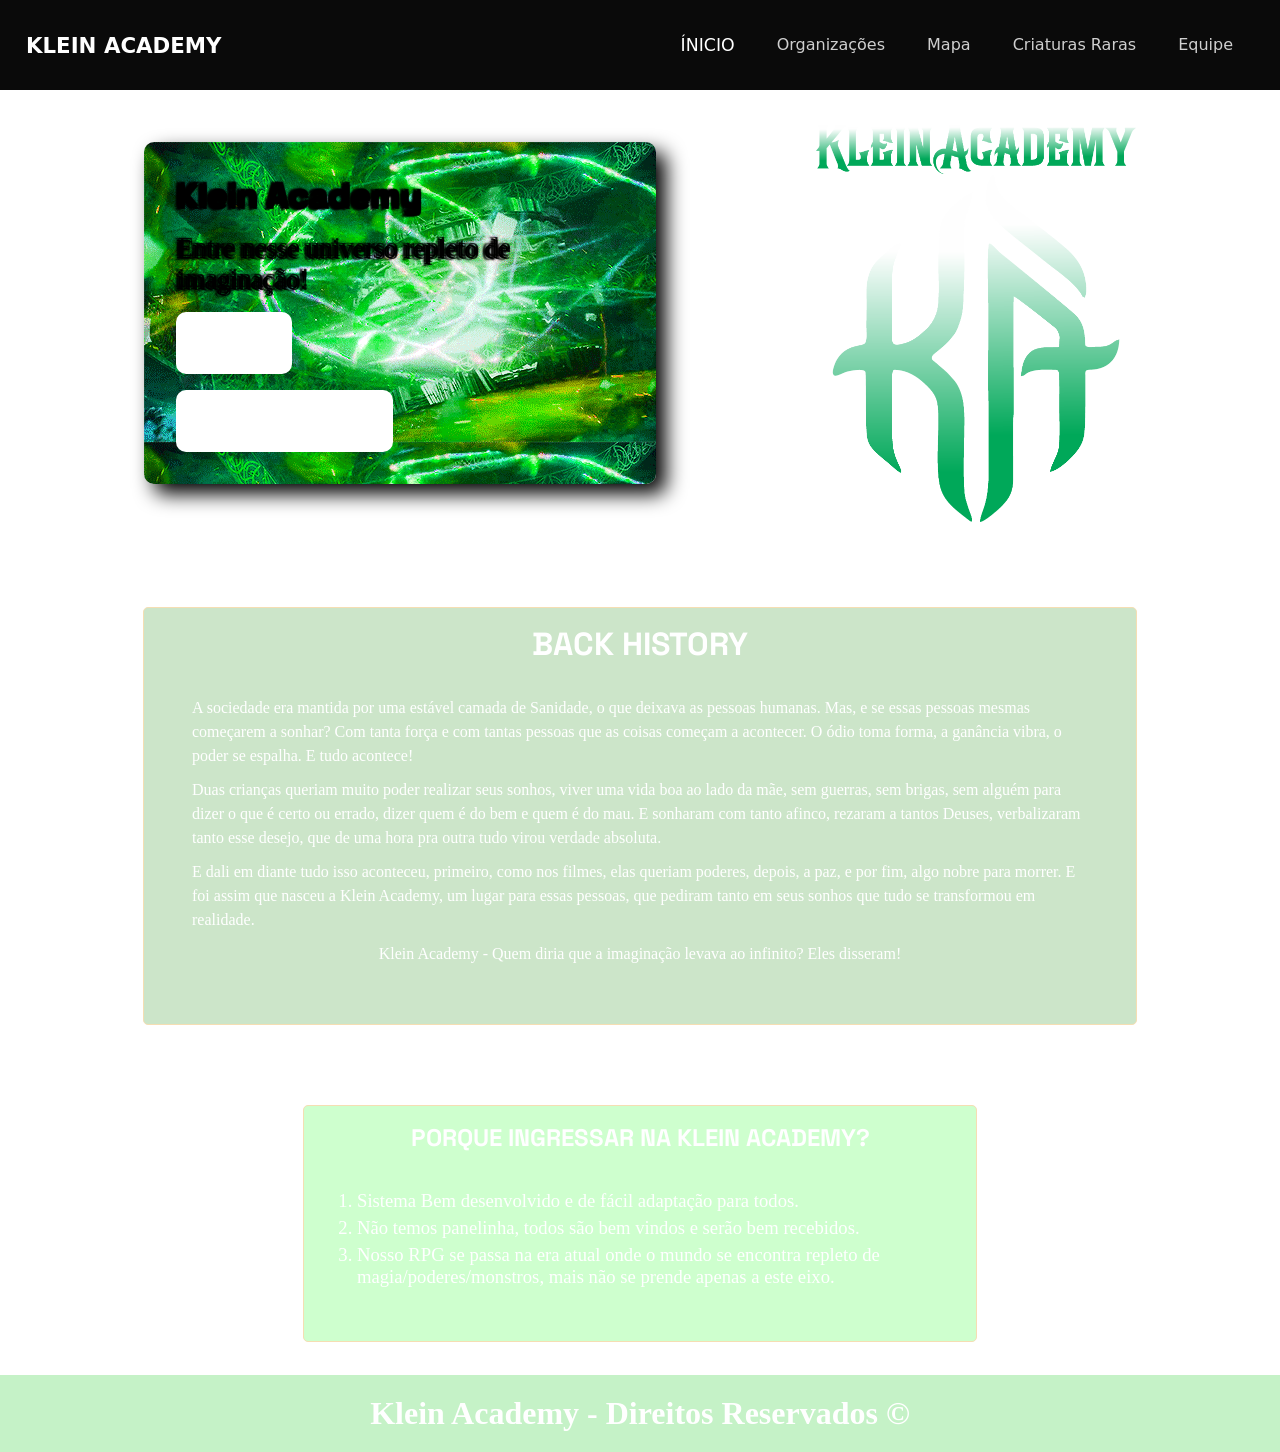
==== index.html @ 7d8a708b "Start Inicio do Site" ====
<!DOCTYPE html>
<html lang="pt-br">
<head>
  <meta charset="UTF-8">
  <meta http-equiv="X-UA-Compatible" content="IE=edge">
  <meta name="viewport" content="width=device-width, initial-scale=1.0">
  <title>Klein Academy</title>
  <link rel="stylesheet" href="./assets/styles/globals.css">
  <link rel="stylesheet" href="./assets/styles/index.css">
  <link rel="shortcut icon" href="./public/LogoKa2.png" type="image/x-icon">
</head>
<body>

  <nav class="navbar fixed-top">
      <div class="title-navbar">
        <h2>Klein Academy</h2>
      </div>
      <button class="btn active-colapsed" id="btn-navbar">
        <span class="hamburguer ht"></span>
        <span class="hamburguer hc"></span>
        <span class="hamburguer hb"></span>
      </button>
      <div class="container-navbar colapsed-none" id="colapsed-menu">
        <a href="./index.html" class="link-navbar active-navbar">ínicio</a>
        <a href="./organizações.html" class="link-navbar">Organizações</a>
        <a href="./mapa.html" class="link-navbar">Mapa</a>
        <a href="./Criaturas Raras.html" class="link-navbar">Criaturas Raras</a>
        <a href="./equipe.html" class="link-navbar">Equipe</a>
      </div>
  </nav>

  <main>
    <div class="banner">
      <div class="blur">
        <h1 class="title">Klein Academy</h1>
        <p class="p-container">Entre nesse universo repleto de imaginação!
        </p>
        <a class="link-whatsapp" href="https://chat.whatsapp.com/D2BjrlSYAniEusWPyoATDu">Participe </a>
        <a class="link-whatsapp" href="public/Regras Klein Academy.pdf" download>Baixar PDF de Regras</a>
      </div>
      <div>
        <img class="logo-banner" src="./public/LogoKa.png" alt="dark Universe" >
      </div>
      
    </div>

    <div class="container sinopse">
      <h2>Back History</h2>
      <div class="text-container">
        <p>A sociedade era mantida por uma estável camada de Sanidade, o que deixava as pessoas humanas. Mas, e se essas pessoas mesmas começarem a sonhar? Com tanta força e com tantas pessoas que as coisas começam a acontecer. O ódio toma forma, a ganância vibra, o poder se espalha. 
E tudo acontece!</p>
        <p>Duas crianças queriam muito poder realizar seus sonhos, viver uma vida boa ao lado da mãe, sem guerras, sem brigas, sem alguém para dizer o que é certo ou errado, dizer quem é do bem e quem é do mau. 
 E sonharam com tanto afinco, rezaram a tantos Deuses, verbalizaram tanto esse desejo, que de uma hora pra outra tudo virou verdade absoluta.</p>
        <p>E dali em diante tudo isso aconteceu, primeiro, como nos filmes, elas queriam poderes, depois, a paz, e por fim, algo nobre para morrer. E foi assim que nasceu a Klein Academy, um lugar para essas pessoas, que pediram tanto em seus sonhos que tudo se transformou em realidade.        </p>

        <center><p>Klein Academy - Quem diria que a imaginação levava ao infinito? Eles disseram!</p></center>
      </div>
    </div>

    <div class="container topic">
      <h2 class="title-topic">Porque ingressar na Klein Academy?</h2>
      <div class="text-container">
        <ul class="topic-list">
          <li>Sistema Bem desenvolvido e de fácil adaptação para todos.</li>
          <li>Não temos panelinha, todos são bem vindos e serão bem recebidos.</li>
          <li>Nosso RPG se passa na era atual onde o mundo se encontra repleto de magia/poderes/monstros, mais não se prende apenas a este eixo.</li>
        </ul>
      </div>
    </div>
  </main>
  <footer>
    <h1>Klein Academy - Direitos Reservados ©</h1>
  </footer>
  
</body>
<script src="https://code.jquery.com/jquery-3.6.1.js" integrity="sha256-3zlB5s2uwoUzrXK3BT7AX3FyvojsraNFxCc2vC/7pNI=" crossorigin="anonymous"></script>
<script src="./assets/scripts/navbar.js"></script>
</html>
---- assets/styles/globals.css ----
*{ margin: 0; padding: 0; }
audio source

html, body{ 
    background: linear-gradient(68.15deg, #fff 16.62%, #fff 85.61%); 
    color: white;
    max-width: 100vw;
    min-height: 100vh;
}

.navbar{
    background: #0a0a0a;
    display: flex;
    justify-content: space-between;
    align-items: center;
    flex-direction: row;
    z-index: 1;
}

.fixed-top{
    position: fixed;
    top: 0;
    width: 100vw;
    height: 10vh;
}

.title-navbar{
    margin: 1rem;
}

.title-navbar h2{
    padding: 10px;
    box-sizing: border-box;
    font-family: system-ui, -apple-system, BlinkMacSystemFont, 'Segoe UI', Roboto, Oxygen, Ubuntu, Cantarell, 'Open Sans', 'Helvetica Neue', sans-serif;
    font-size: 16pt;
}

.container-navbar{
    display: flex;
    flex-direction: row;
    padding: 10px;
    margin: 1rem;
}

.btn-active-colapsed{
    margin-right: 2rem;
    background-color: red;
}

.link-navbar{
    display: block;
    font-family: system-ui, -apple-system, BlinkMacSystemFont, 'Segoe UI', Roboto, Oxygen, Ubuntu, Cantarell, 'Open Sans', 'Helvetica Neue', sans-serif;
    font-size: 12pt;
    padding: 1rem;
    margin: 5px;
    text-decoration: none;
    color: rgb(207, 207, 207);
    transition: padding .5s;

}

.link-navbar:hover,
.link-navbar:focus{
    color:#fff;
}

.link-navbar:active{
    color: rgb(43, 255, 0);
}

.active-navbar{
    color: #fff;
    font-size: 13pt;
    text-transform: uppercase;
}

.active-colapsed{
    display: none;
}

@media (max-width: 950px){
    .container-navbar{
        flex-direction: column;
        position:absolute;
        justify-content:top ;
        top: 0;
        width: 100vw;
        height: 90vh;
        padding: 1rem;
        margin: 10vh 0;
        background-color: #020547bd;
    }

    .active-colapsed{
        margin: 1rem;
        display: flex;
        align-items: center;
        flex-direction: column;
        width: 60px;
        height: 60px;
        bottom: 25px;
        right: 25px;
    }

    .hamburguer {
        margin: 5px;
        position: relative;
        display: block;
        background: rgb(197, 197, 197);
        width: 30px;
        height: 2px;
        transition: transform 0.5s, margin 0.5s;
      }


    .link-navbar{
        margin-top: 0;
        margin-bottom: 0;
    }

    .link-navbar:hover,
    .link-navbar:focus{
        padding-left: 2rem;
        background: #2bff00;
    }

    .link-navbar:active{
        background-color: #2bff00;
        color: rgb(255, 255, 255);
    }


    .colapsed-none{
        animation: fate-out .5s;
        display: none;
    }

    .colapsed-true{
        display: flex;  
        animation: fate-in .5s;     
    }

    #colapsed-menu{
        transition: 1s;
        transform: s(-100px);
    }

    .active-colapsed{
        background: transparent;
    }
}


.btn{
    padding: 10px 20px;
    border: 0px;
    color: white;

}

.btn:hover{
    cursor: pointer;

}


@keyframes fate-in {
    from{
        opacity: 0;
        margin-top: 8vh;
    }
    to{
        opacity: 1;
        margin-top: 10vh;
    }
}

@keyframes fate-out {
    from{
        opacity: 1;
        margin-top: 10vh;
    }
    to{
        opacity: 0;
        margin-top: 8vh;
    }
}

main{
    margin-top: 11vh;
}


footer{
    display: flex;
    justify-content: center;
    align-items: center;
    border-top: groove 1px rgb(255, 255, 255);
    margin-top: 2rem;
    padding: 20px;
    background: #00c50a3a;
    bottom: 0;
}

footer img{
    width: 25%;
}

@media (max-width: 950px){
    footer img{
        width: 75%;
    }
}
---- assets/styles/index.css ----
@import url('https://fonts.googleapis.com/css2?family=Space+Grotesk:wght@400;700&display=swap');

main{
    display: flex;
    flex-direction: column;
    justify-content: center;
    align-items: center;
    font-size: 14pt;
}

.banner{
    width: 90vw;
    height: auto;
    background-position: center;
    background-size: 100vw;
    background-repeat: no-repeat;
    display: flex;
    justify-content: space-around;
    align-items: center;
    flex-direction: row;
}

.blur{
    display: block;
    border-radius: 10px;
    box-shadow: 10px 10px 20px black;
    backdrop-filter: blur(2px);
    background-image: url("../../public/Gif/Magic.gif");
    padding: 1rem 2rem;
    width: 35vw;
    
}

.logo-banner{
    margin-top: 2vw;
    width: 25vw;
}

.title{
    font-size: 26pt;
    margin: 1rem 0;
    font-family: 'Space Grotesk';
    color: #000;
    text-shadow: 
               -2px -2px 2px #000, 
               -2px 2px 2px #000,      
                2px -2px 1px #000,    
                2px 1px 1px #000;
}

.link-whatsapp{
    display: block;
    margin: 1rem 0;
    text-decoration: none;
    background-color: #fff;
    max-width: fit-content;
    padding: 20px 25px;
    border-radius: 10px;
    color: white;
}
.link-whatsapp2{
    display: block;
    margin: 1rem 0;
    text-decoration: none;
    background-color: #000275;
    max-width: fit-content;
    padding: 20px 25px;
    border-radius: 10px;
    color: white;
}

.link-whatsapp:hover,
.link-whatsapp:focus{
    color: #FFF;
    background-color: rgba(7, 219, 0, 0.685);

}

.link-whatsapp:active{
    color: rgb(223, 189, 0);
}


.container{
    display: flex;
    justify-content: center;
    align-items: center;
    flex-direction: column;
    border: 1px solid wheat;
    margin-top: 5rem;
    padding: 1rem;
    max-width: 75vw;
    border-radius: 5px;
}

.sinopse{
    width: 75vw;
    background-color: #10850036;
}

h2{
    text-transform: uppercase;
    font-size: 24pt;
    font-family: 'Space Grotesk', cursive;
}

.p-container{
    color: black;
    font-size: 20pt;
    text-shadow: 
               -2px -2px 2px #000, 
               -2px 2px 2px #000,      
                2px -2px 1px #000,    
                2px 1px 1px #000;
}

.text-container{
    margin: 1rem;
    padding: 1rem;
}

.text-container p{
    margin-bottom: 10px;
    font-size: 12pt;
    line-height: 1.5rem;
}


.topic{
    width: 50vw;
    background-color: rgba(0, 255, 0, 0.192);
}

.title-topic{
    font-size: 18pt;
}

.topic-list{
    list-style: decimal;
}

.topic-list li{
    margin: 5px;
}


@media (max-width:800px){
    .topic{
        width: 75vw;
    }
    .title-topic{
        font-size: 14pt;
        text-align: center;
    }
}
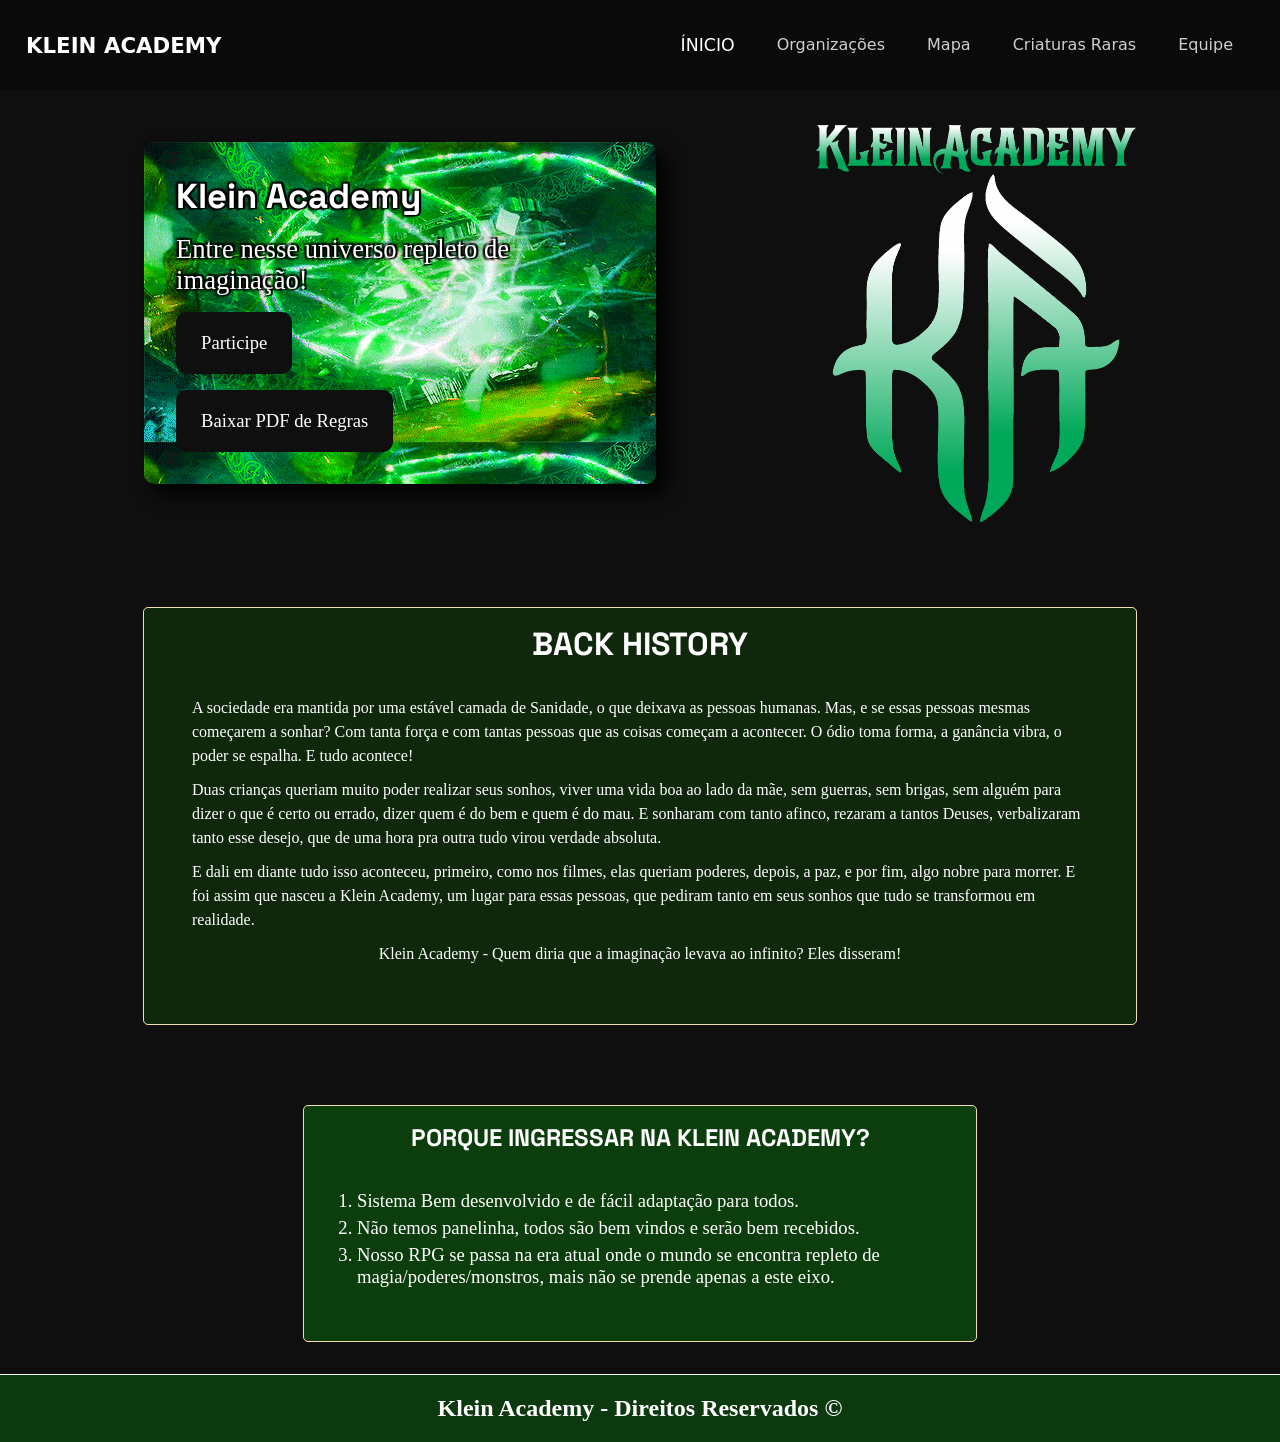
==== commit c84e6cb0: "Push 3 Ajuste de cores" ====
--- a/index.html
+++ b/index.html
@@ -10,7 +10,6 @@
   <link rel="shortcut icon" href="./public/LogoKa2.png" type="image/x-icon">
 </head>
 <body>
-
   <nav class="navbar fixed-top">
       <div class="title-navbar">
         <h2>Klein Academy</h2>
@@ -35,7 +34,7 @@
         <h1 class="title">Klein Academy</h1>
         <p class="p-container">Entre nesse universo repleto de imaginação!
         </p>
-        <a class="link-whatsapp" href="https://chat.whatsapp.com/D2BjrlSYAniEusWPyoATDu">Participe </a>
+        <a class="link-whatsapp" href="https://chat.whatsapp.com/GLslDbLMWQ7HiJebsCyCvv">Participe </a>
         <a class="link-whatsapp" href="public/Regras Klein Academy.pdf" download>Baixar PDF de Regras</a>
       </div>
       <div>
@@ -69,7 +68,7 @@
     </div>
   </main>
   <footer>
-    <h1>Klein Academy - Direitos Reservados ©</h1>
+    <h1 class="title-topic">Klein Academy - Direitos Reservados ©</h1>
   </footer>
   
 </body>
--- a/assets/styles/globals.css
+++ b/assets/styles/globals.css
@@ -2,8 +2,8 @@
 audio source
 
 html, body{ 
-    background: linear-gradient(68.15deg, #fff 16.62%, #fff 85.61%); 
-    color: white;
+    background: linear-gradient(68.15deg, #0f0f0f 16.62%, #0f0f0f 85.61%); 
+    color: rgb(24, 24, 24);
     max-width: 100vw;
     min-height: 100vh;
 }
@@ -24,8 +24,14 @@
     height: 10vh;
 }
 
+.title-topic{
+    font-size: 18pt;
+    color: #fff;
+}
+
 .title-navbar{
     margin: 1rem;
+    color: #2bff00;
 }
 
 .title-navbar h2{
--- a/assets/styles/index.css
+++ b/assets/styles/index.css
@@ -6,6 +6,10 @@
     justify-content: center;
     align-items: center;
     font-size: 14pt;
+}
+
+footer{
+
 }
 
 .banner{
@@ -40,7 +44,7 @@
     font-size: 26pt;
     margin: 1rem 0;
     font-family: 'Space Grotesk';
-    color: #000;
+    color: #fff;
     text-shadow: 
                -2px -2px 2px #000, 
                -2px 2px 2px #000,      
@@ -52,7 +56,7 @@
     display: block;
     margin: 1rem 0;
     text-decoration: none;
-    background-color: #fff;
+    background-color: #0f0f0f;
     max-width: fit-content;
     padding: 20px 25px;
     border-radius: 10px;
@@ -102,10 +106,11 @@
     text-transform: uppercase;
     font-size: 24pt;
     font-family: 'Space Grotesk', cursive;
+    color: #fff;
 }
 
 .p-container{
-    color: black;
+    color: #fff;
     font-size: 20pt;
     text-shadow: 
                -2px -2px 2px #000, 
@@ -117,6 +122,7 @@
 .text-container{
     margin: 1rem;
     padding: 1rem;
+    color: #fff;
 }
 
 .text-container p{
@@ -133,6 +139,7 @@
 
 .title-topic{
     font-size: 18pt;
+    color: #fff;
 }
 
 .topic-list{
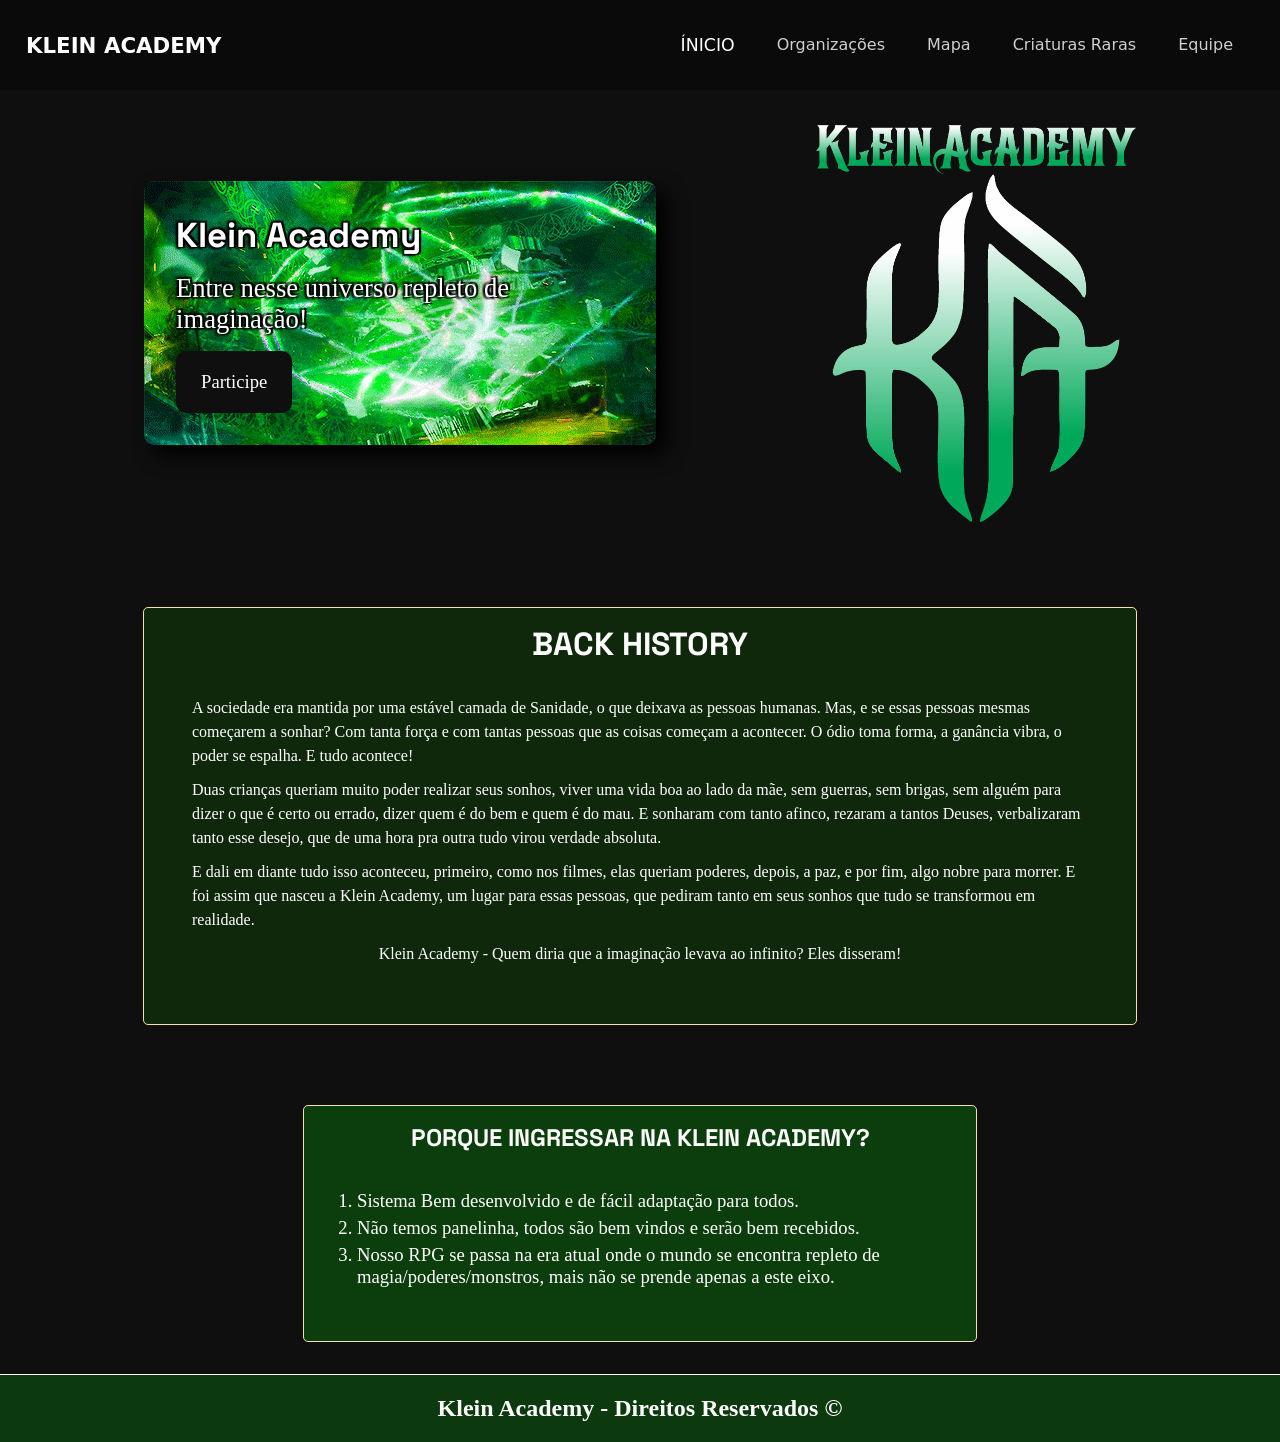
==== commit 75031699: "Push 7 Remoção de PDF de regras Index" ====
--- a/index.html
+++ b/index.html
@@ -35,7 +35,6 @@
         <p class="p-container">Entre nesse universo repleto de imaginação!
         </p>
         <a class="link-whatsapp" href="https://chat.whatsapp.com/GLslDbLMWQ7HiJebsCyCvv">Participe </a>
-        <a class="link-whatsapp" href="public/Regras Klein Academy.pdf" download>Baixar PDF de Regras</a>
       </div>
       <div>
         <img class="logo-banner" src="./public/LogoKa.png" alt="dark Universe" >
